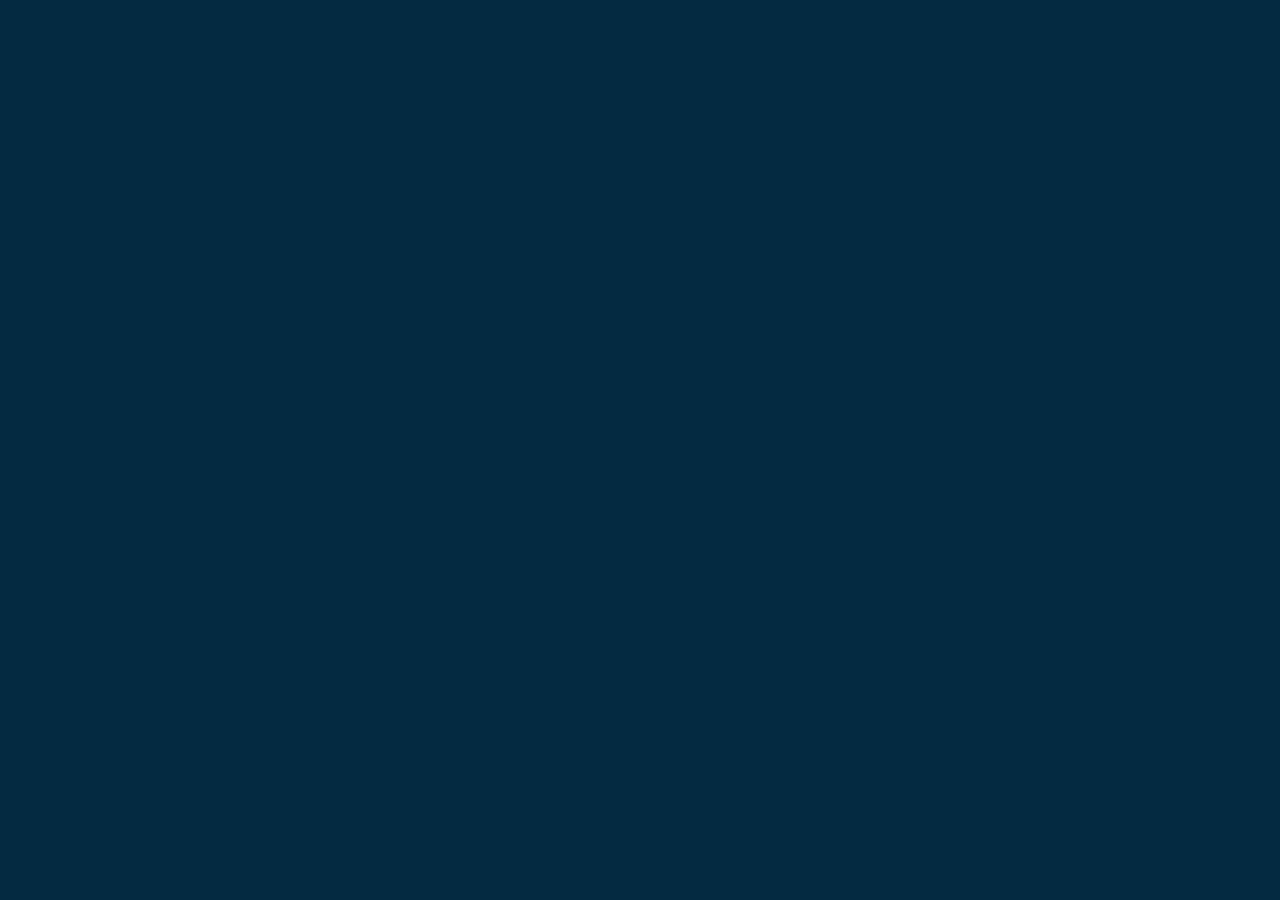
==== lk.html @ ea483b6e "add .text, .image" ====
<!DOCTYPE html>
<html lang="ru">
<head>
    <meta charset="UTF-8">
    <meta name="viewport" content="width=device-width, initial-scale=1.0">
    <link rel="stylesheet" href="style.css">
    <title>О нас</title>
</head>
<body>
    
</body>
</html>
---- style.css ----
body{
    background-color: #042940; 
   
}
main{
    
    background-color: #042940; 
    width: 1280px;
    margin: 0 auto;
}
header{
    width: 1280px;
    margin: 0 auto;
    
}

nav ul{
    display: flex;
    align-items: center;
    justify-content: center;
    color: #DBF227;
    font-family: 'Montserrat', sans-serif;
    font-size: 32px;

       
}
nav a{
    color: #DBF227;
    padding: 30px;
}

h1{
    font-family: 'Montserrat', sans-serif;
    font-weight: 500;
    font-size: 96px;
    color: #DBF227;

    position: relative;
    bottom:  700px;
    left: 150px;

}


h2{
    color: #DBF227;
}
.text{
    display: block;
}
.image{
    

}
a{
    text-decoration: none;
   
}
p{
    color: #D6D58E;
}

ul{
    list-style-type: none;
}
div{
    display: flex;
}
footer{
    
    background-color: #005C53;
    display: block;
    
   
   
}
footer > ul{
    max-width:  1280px;
    margin: 0 auto;
}
footer > li{
    width: 1280px;
    margin: 0 auto;
}
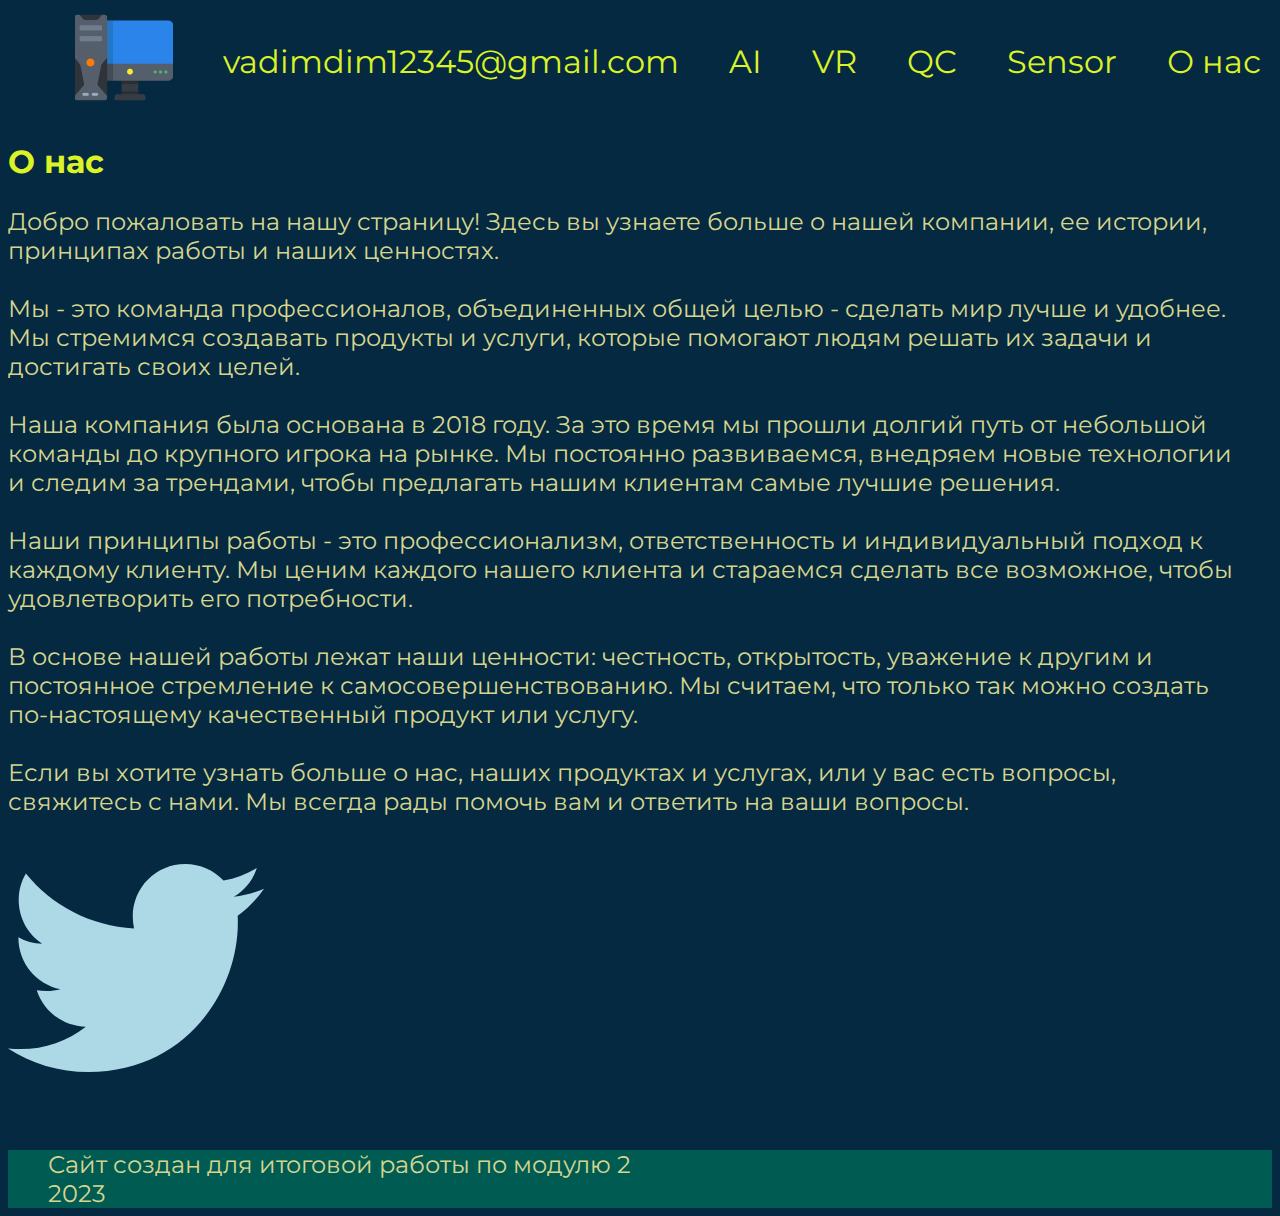
==== commit ea1fbf7e: "add media 1000px and 500px" ====
--- a/lk.html
+++ b/lk.html
@@ -4,9 +4,61 @@
     <meta charset="UTF-8">
     <meta name="viewport" content="width=device-width, initial-scale=1.0">
     <link rel="stylesheet" href="style.css">
+
+    <link rel="preconnect" href="https://fonts.googleapis.com">
+    <link rel="preconnect" href="https://fonts.gstatic.com" crossorigin>
+    <link href="https://fonts.googleapis.com/css2?family=Montserrat:wght@300;400;500;700&display=swap" rel="stylesheet">   
     <title>О нас</title>
 </head>
 <body>
+    <header>
+        <nav>
+            <ul>
+                <li><a href="index.html"><img src="img/image 1.png" alt="logo" width="98px"></a></li>
+                <li><a href="mailto:vadimdim@gmail.com">vadimdim12345@gmail.com</a></li>
+                <li><a href="#AI">AI</a></li>
+                <li><a href="#VR">VR</a></li>
+                <li><a href="#QC">QC</a></li>
+                <li><a href="#Sensor">Sensor</a></li>
+                <li><a href="lk.html">О нас</a></li>
+            </ul>
+        </nav>
+    </header>
+    <main>
+        <h2>О нас</h2>
+        <div class="text">
+            <p>Добро пожаловать на нашу страницу! Здесь вы узнаете больше о нашей компании, ее истории, принципах работы и наших ценностях.
+                <br>
+                <br>
+                Мы - это команда профессионалов, объединенных общей целью - сделать мир лучше и удобнее. Мы стремимся создавать продукты и услуги, которые помогают людям решать их задачи и достигать своих целей.
+                <br>
+                <br>
+                Наша компания была основана в 2018 году. За это время мы прошли долгий путь от небольшой команды до крупного игрока на рынке. Мы постоянно развиваемся, внедряем новые технологии и следим за трендами, чтобы предлагать нашим клиентам самые лучшие решения.
+                <br>
+                <br>
+                Наши принципы работы - это профессионализм, ответственность и индивидуальный подход к каждому клиенту. Мы ценим каждого нашего клиента и стараемся сделать все возможное, чтобы удовлетворить его потребности.
+                <br>
+                <br>
+                В основе нашей работы лежат наши ценности: честность, открытость, уважение к другим и постоянное стремление к самосовершенствованию. Мы считаем, что только так можно создать по-настоящему качественный продукт или услугу.
+                <br><br>
+                Если вы хотите узнать больше о нас, наших продуктах и услугах, или у вас есть вопросы, свяжитесь с нами. Мы всегда рады помочь вам и ответить на ваши вопросы.</p>
+            
+    <svg class="twitter-icon" width="256" height="256" xmlns="http://www.w3.org/2000/svg" viewBox="0 0 512 512">
+   <path d="M459.37 151.716c.325 4.548.325 9.097.325 13.645 0 138.72-105.583 298.558-298.558 298.558-59.452 0-114.68-17.219-161.137-47.106 8.447.974 16.568 1.299 25.34 1.299 49.055 0 94.213-16.568 130.274-44.832-46.132-.975-84.792-31.188-98.112-72.772 6.498.974 12.995 1.624 19.818 1.624 9.421 0 18.843-1.3 27.614-3.573-48.081-9.747-84.143-51.98-84.143-102.985v-1.299c13.969 7.797 30.214 12.67 47.431 13.319-28.264-18.843-46.781-51.005-46.781-87.391 0-19.492 5.197-37.36 14.294-52.954 51.655 63.675 129.3 105.258 216.365 109.807-1.624-7.797-2.599-15.918-2.599-24.04 0-57.828 46.782-104.934 104.934-104.934 30.213 0 57.502 12.67 76.67 33.137 23.715-4.548 46.456-13.32 66.599-25.34-7.798 24.366-24.366 44.833-46.132 57.827 21.117-2.273 41.584-8.122 60.426-16.243-14.292 20.791-32.161 39.308-52.628 54.253z"/>
+    </svg>
+    </div>
+        
+        
+
+    </main>
+   
+    <footer>
+        <ul>
+            <li>Сайт создан для итоговой работы по модулю 2 </li>
+            <li>2023</li>
+        </ul>
+
+    </footer>
     
 </body>
 </html>--- a/style.css
+++ b/style.css
@@ -7,6 +7,7 @@
     background-color: #042940; 
     width: 1280px;
     margin: 0 auto;
+    
 }
 header{
     width: 1280px;
@@ -21,12 +22,19 @@
     color: #DBF227;
     font-family: 'Montserrat', sans-serif;
     font-size: 32px;
+    margin: 0;
 
        
 }
 nav a{
     color: #DBF227;
-    padding: 30px;
+    padding: 25px;
+}
+nav a:hover{
+    color: aqua;
+}
+nav a:visited{
+    color: #DBF227;
 }
 
 h1{
@@ -36,22 +44,43 @@
     color: #DBF227;
 
     position: relative;
-    bottom:  700px;
+    bottom:  635px;
     left: 150px;
+    margin: 0;
+    padding: 0;
 
 }
 
 
 h2{
     color: #DBF227;
+    font-family: 'Montserrat', sans-serif;
+    font-weight: 700;
+    font-size: 32px ;
+}
+h2:hover{
+    color: hotpink;
 }
 .text{
     display: block;
-}
-.image{
-    
-
-}
+    padding-right: 50px;
+}
+.twitter-icon{
+    fill: lightblue;
+}
+
+.twitter-icon:hover{
+    fill: linear-gradient(to top left, powderblue, pink);
+}
+
+
+.text p{
+    color: #D6D58E;
+    font-family: 'Montserrat', sans-serif;
+    font-weight: 400;
+    font-size: 24px ;
+}
+
 a{
     text-decoration: none;
    
@@ -65,20 +94,202 @@
 }
 div{
     display: flex;
-}
+    /* padding-right: 25px; */
+    padding-bottom: 50px;
+    
+}
+
 footer{
-    
+  
     background-color: #005C53;
-    display: block;
-    
-   
-   
+    font-family: 'Montserrat', sans-serif;
+
 }
 footer > ul{
-    max-width:  1280px;
-    margin: 0 auto;
-}
-footer > li{
+    
+    margin: 0 auto;
+    color: #D6D58E;
+    font-size: 24px;
+    
+    
+}
+footer> li{
     width: 1280px;
     margin: 0 auto;
-}+    color: #D6D58E;
+    
+    
+}
+
+@media screen and (max-width: 1000px) {
+    main{
+    
+        background-color: #042940; 
+        max-width: 768px;
+        margin: 0 auto;
+        
+    }
+    header{
+        width: 768px;
+        margin: 0 auto;
+        
+    }
+    nav img{
+        width: 50px;
+    }
+    nav ul{
+        font-size: 16px;
+        margin: 0;
+    }
+    nav a{
+        color: #DBF227;
+        padding: 20px;
+    }
+    
+    nav a:visited{
+        color: #DBF227;
+    }
+    main img{
+        width: 100%;
+    }
+    h1{
+        font-family: 'Montserrat', sans-serif;
+        font-weight: 500;
+        font-size: 50px;
+        color: #DBF227;
+    
+        position: relative;
+        bottom:  350px;
+        left: 150px;
+        margin: 0;
+        padding: 0;
+    
+    }
+    
+    
+    h2{
+        color: #DBF227;
+        font-family: 'Montserrat', sans-serif;
+        font-weight: 700;
+        font-size: 28px ;
+    }
+    .text{
+        display: block;
+        padding-right: 50px;
+        flex-wrap: wrap;
+    }
+    .image{
+        width: 700px;
+    }
+    
+    
+    .text p{
+        color: #D6D58E;
+        font-family: 'Montserrat', sans-serif;
+        font-weight: 400;
+        font-size: 20px ;
+        flex-wrap: wrap;
+    }
+    
+    div{
+        display: flex;
+        /* padding-right: 25px; */
+        padding-bottom: 50px;
+        flex-wrap: wrap;
+        
+    }
+    footer > ul{
+    
+        margin: 0 auto;
+        color: #D6D58E;
+        font-size: 14px;
+      
+    }
+}
+@media screen and (max-width: 500px){
+    main{
+    
+        background-color: #042940; 
+        max-width: 350px;
+        margin: 0 auto;
+        
+    }
+    header{
+        width: 350px;
+        
+        margin: 0 auto;
+        
+    }
+    nav img{
+        width: 25px;
+    }
+    nav ul{
+        font-size: 10px;
+        margin: 0 ;
+    }
+    nav a{
+        color: #DBF227;
+        padding: 5px;
+    }
+    
+    nav a:visited{
+        color: #DBF227;
+    }
+    main img{
+        width: 100%;
+    }
+    h1{
+        font-family: 'Montserrat', sans-serif;
+        font-weight: 500;
+        font-size: 25px;
+        color: #DBF227;
+    
+        position: relative;
+        bottom:  160px;
+        left: 50px;
+        margin: 0;
+        padding: 0;
+    
+    }
+    
+    
+    h2{
+        color: #DBF227;
+        font-family: 'Montserrat', sans-serif;
+        font-weight: 700;
+        font-size: 20px ;
+    }
+    .text{
+        display: block;
+        padding-right: 50px;
+        flex-wrap: wrap;
+    }
+    .image{
+        width: 350px;
+    }
+    
+    
+    .text p{
+        color: #D6D58E;
+        font-family: 'Montserrat', sans-serif;
+        font-weight: 400;
+        font-size: 20px ;
+        flex-wrap: wrap;
+    }
+    
+    div{
+        display: flex;
+        /* padding-right: 25px; */
+        padding-bottom: 50px;
+        flex-wrap: wrap;
+        
+    }
+    footer > ul{
+    
+        margin: 0 auto;
+        color: #D6D58E;
+        font-size: 14px;
+      
+    }
+}
+
